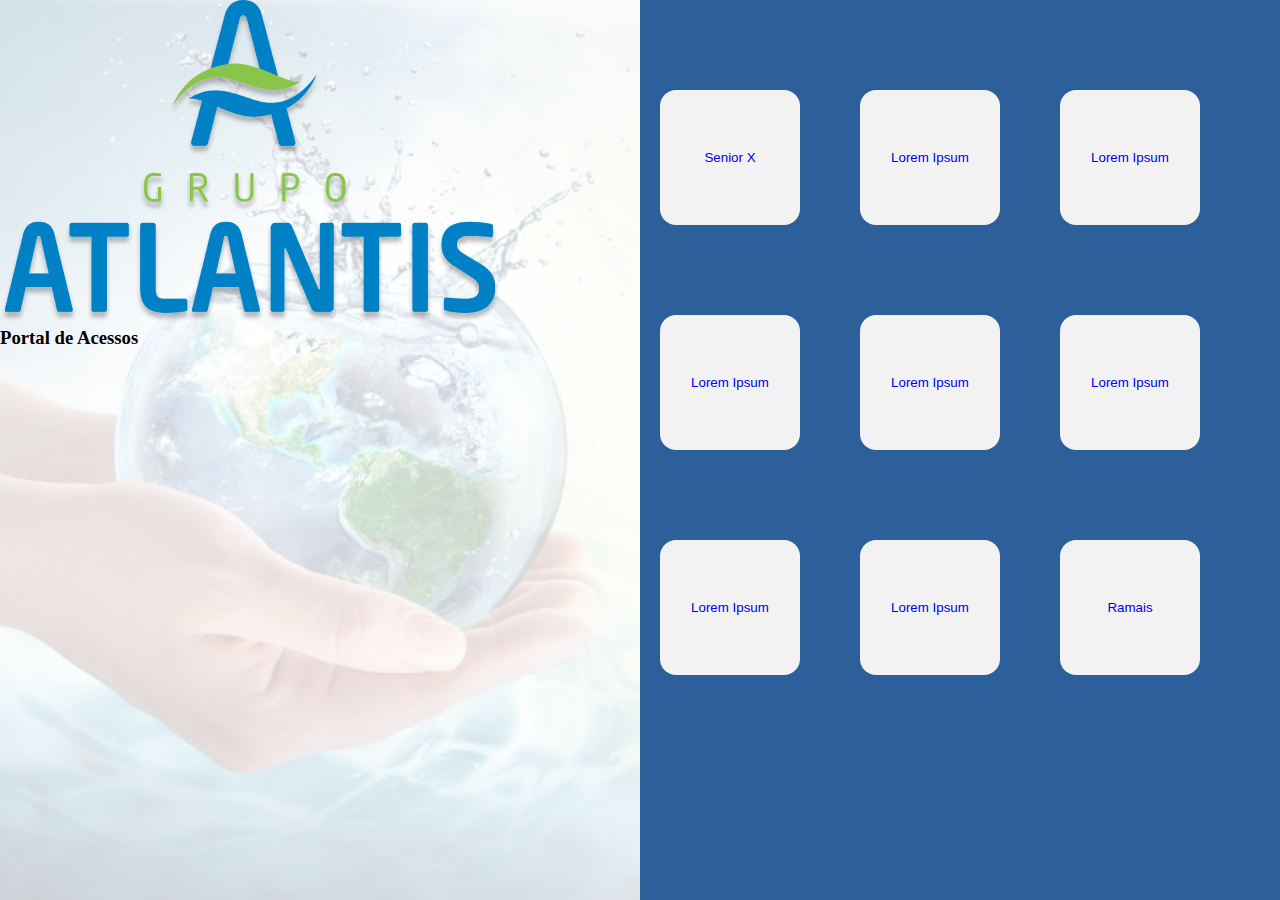
==== index.html @ e3c58c36 "enviando pro git" ====
<!DOCTYPE html>
<html lang="pt-br">
<head>
    <meta charset="UTF-8">
    <meta http-equiv="X-UA-Compatible" content="IE=edge">
    <meta name="viewport" content="width=device-width, initial-scale=1.0">
    <title>Portal de Acessos - Grupo Atlantis</title>
    <link rel="stylesheet" href="styles/index.css">
</head>
<body>
    <div class="left">
        <img src="./assets/logo.png" alt="logo">
        <h3>Portal de Acessos</h3>
    </div>
    
    <div class="right">
        <div id="botoes">
            <div class="primeira-fila">
                <button><a href="#senior">Senior X</a></button>
                <button><a href="#senior2">Lorem Ipsum</a></button>
                <button><a href="#maria">Lorem Ipsum</a></button>
            </div>
            <div class="segunda-fila">
                <button><a href="#senior">Lorem Ipsum</a></button>
                <button><a href="#senior2">Lorem Ipsum</a></button>
                <button><a href="#maria">Lorem Ipsum</a></button>
            </div>
            <div class="terceira-fila">
                <button><a href="#senior">Lorem Ipsum</a></button>
                <button><a href="#senior2">Lorem Ipsum</a></button>
                <button><a href="ramais.html">Ramais</a></button>
            </div>
        </div>
    </div>
</body>
</html>
---- styles/index.css ----
* {
    margin: 0;
    padding: 0;
    box-sizing: border-box;
}

body {
    width: 100vw;
    display: flex;
    background-color: grey;
    margin: 0 auto;
}

div.left {
    background: url('../assets/bg-left2.png');
    background-repeat: no-repeat;
    background-size: cover;
    width: 50vw;
}

div.right {
    background: #2D5F9A;
    width: 50vw;
    height: 100vh;
}
/***************/

div#botoes {
    width: 600px;
    margin: 0 auto;
    display: flex;
    justify-content: center;
    align-items: center;
}

div#botoes a {
    width: 100px;
    display: flex;
    justify-content: center;
    align-items: center;
}

button {
    padding: 30% 10%;
    margin-top: 45%;
    border-radius: 16px;  
    background-color: #F2F2F2 !important;
    border: none;
}

button:hover{
    padding: 30% 10%;
    margin-top: 45%;
    border-radius: 16px;  
    background-color: #851c1c !important;
    border: none;
}

button a{
    text-decoration: none;
}
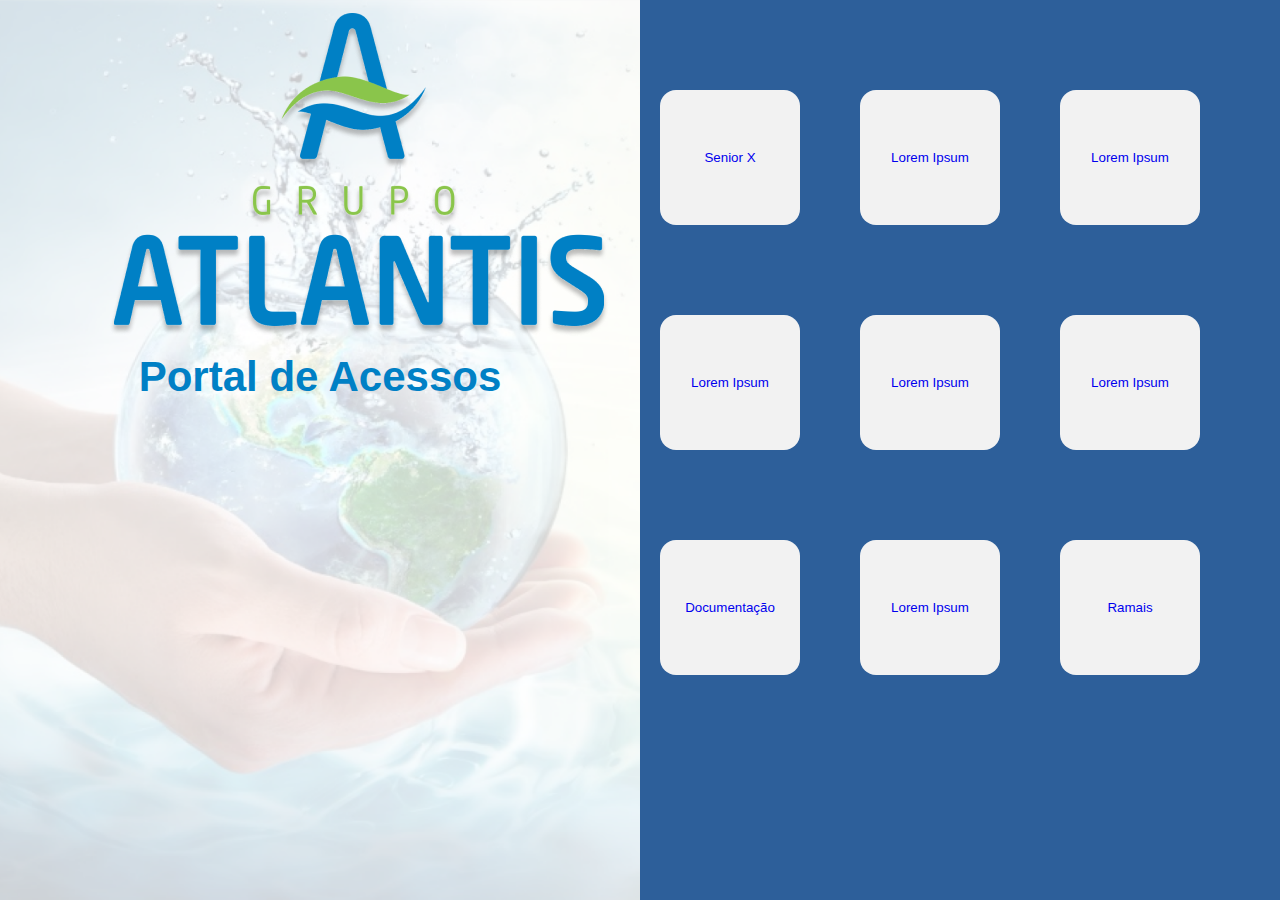
==== commit a576f10a: "Alterações Início da Tarde" ====
--- a/index.html
+++ b/index.html
@@ -16,9 +16,9 @@
     <div class="right">
         <div id="botoes">
             <div class="primeira-fila">
-                <button><a href="#senior">Senior X</a></button>
+                <button><a href="https://platform.senior.com.br/senior-x/#/">Senior X</a></button>
                 <button><a href="#senior2">Lorem Ipsum</a></button>
-                <button><a href="#maria">Lorem Ipsum</a></button>
+                <button><a href="#maria">Documentação</a></button>
             </div>
             <div class="segunda-fila">
                 <button><a href="#senior">Lorem Ipsum</a></button>
--- a/styles/index.css
+++ b/styles/index.css
@@ -16,6 +16,18 @@
     background-repeat: no-repeat;
     background-size: cover;
     width: 50vw;
+}
+
+div.left img {
+    /* margin: 10px 120px; */
+    margin: 2% 17%;
+}
+
+div.left h3 {
+    font-family: 'Poppins', sans-serif;
+    text-align: center;
+    font-size: 42px;
+    color: #0080c5;
 }
 
 div.right {
@@ -52,7 +64,7 @@
     padding: 30% 10%;
     margin-top: 45%;
     border-radius: 16px;  
-    background-color: #851c1c !important;
+    background-color: #438fe658 !important;
     border: none;
 }
 
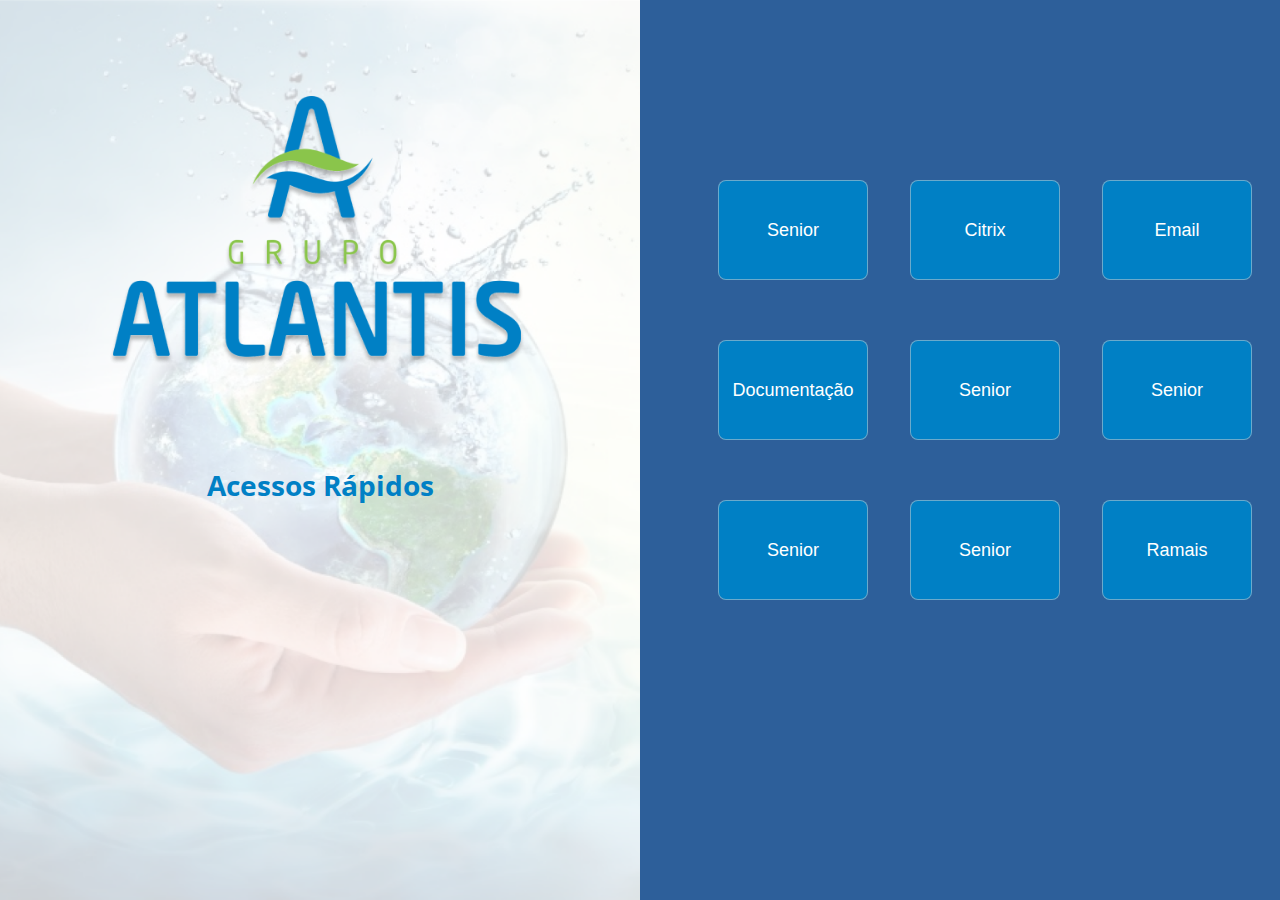
==== commit 4e1c402a: "Modificações que fiz em casa" ====
--- a/index.html
+++ b/index.html
@@ -6,31 +6,33 @@
     <meta name="viewport" content="width=device-width, initial-scale=1.0">
     <title>Portal de Acessos - Grupo Atlantis</title>
     <link rel="stylesheet" href="styles/index.css">
+    <link rel="stylesheet" href="https://fonts.googleapis.com/css2?family=Poppins:wght@300;400;500;600;700&display=swap">
+    <link rel="stylesheet" href="https://fonts.googleapis.com/css2?family=Open+Sans:wght@300;400;500;600;700&display=swap">  
 </head>
 <body>
     <div class="left">
         <img src="./assets/logo.png" alt="logo">
-        <h3>Portal de Acessos</h3>
+        <h3>Acessos Rápidos</h3>
     </div>
     
     <div class="right">
-        <div id="botoes">
-            <div class="primeira-fila">
-                <button><a href="https://platform.senior.com.br/senior-x/#/">Senior X</a></button>
-                <button><a href="#senior2">Lorem Ipsum</a></button>
-                <button><a href="#maria">Documentação</a></button>
+        <section class="container">
+            <div>
+                <a href='#senior'><button>Senior</button></a>
+                <a href='#senior'><button>Documentação</button></a>
+                <a href='#senior'><button>Senior</button></a>
             </div>
-            <div class="segunda-fila">
-                <button><a href="#senior">Lorem Ipsum</a></button>
-                <button><a href="#senior2">Lorem Ipsum</a></button>
-                <button><a href="#maria">Lorem Ipsum</a></button>
+            <div>
+                <a href='#senior'><button>Citrix</button></a>
+                <a href='#senior'><button>Senior</button></a>
+                <a href='#senior'><button>Senior</button></a>
             </div>
-            <div class="terceira-fila">
-                <button><a href="#senior">Lorem Ipsum</a></button>
-                <button><a href="#senior2">Lorem Ipsum</a></button>
-                <button><a href="ramais.html">Ramais</a></button>
+            <div>
+                <a href='#senior'><button>Email</button></a>
+                <a href='#senior'><button>Senior</button></a>
+                <a href='ramais.html'><button>Ramais</button></a>
             </div>
-        </div>
+        </section>
     </div>
 </body>
 </html>--- a/styles/index.css
+++ b/styles/index.css
@@ -1,3 +1,8 @@
+@import url('https://fonts.googleapis.com/css2?family=Open+Sans&display=swap');
+
+
+/**** Gerais *****/
+
 * {
     margin: 0;
     padding: 0;
@@ -6,10 +11,23 @@
 
 body {
     width: 100vw;
-    display: flex;
-    background-color: grey;
-    margin: 0 auto;
+    display: inline-flex;
+    font-family: 'Open Sans', sans-serif;
 }
+
+@media (max-width: 768px) {
+    body {
+        display: flex;
+        flex-direction: column;
+        flex-grow: 1;
+    }
+
+    div.left {
+        width: 100%;
+    }
+}
+
+/***** Divisória Esquerda e Direita *******/
 
 div.left {
     background: url('../assets/bg-left2.png');
@@ -18,56 +36,122 @@
     width: 50vw;
 }
 
-div.left img {
-    /* margin: 10px 120px; */
-    margin: 2% 17%;
-}
-
-div.left h3 {
-    font-family: 'Poppins', sans-serif;
-    text-align: center;
-    font-size: 42px;
-    color: #0080c5;
-}
-
 div.right {
     background: #2D5F9A;
     width: 50vw;
     height: 100vh;
 }
-/***************/
 
-div#botoes {
-    width: 600px;
-    margin: 0 auto;
-    display: flex;
-    justify-content: center;
-    align-items: center;
+/****************/
+
+div.left img {
+    width: 65%;
+    margin: 15% 17%;
 }
 
-div#botoes a {
+h3 {
+    text-align: center;
+    font-size: 28px;
+    color: #0080c5;
+}
+
+/******* BOTÕES ********/
+section.container {
+    width: 90%;
+    height: 100vh;
+    /* centralizando */
+    margin: 0 auto; 
+    
+    display: flex;
+    
+    justify-content: space-around;
+}
+
+section.container div {
+    height: 100px;
     width: 100px;
+
     display: flex;
-    justify-content: center;
-    align-items: center;
+    flex-direction: column;
+    
+    gap: 60px;
+
+    margin-top: 20vh;
 }
 
 button {
-    padding: 30% 10%;
-    margin-top: 45%;
-    border-radius: 16px;  
-    background-color: #F2F2F2 !important;
-    border: none;
+    width: 150px;
+    height: 100px;
+    background-color: #0080c5;
+    color: white;
+    font-size: 18px;
+    border: 1px solid rgba(212, 212, 212, 0.5);
+    border-radius: 8px;
 }
 
-button:hover{
-    padding: 30% 10%;
-    margin-top: 45%;
-    border-radius: 16px;  
-    background-color: #438fe658 !important;
-    border: none;
+button:hover {
+    background-color: #004e78;
+    border: 1px solid white;
 }
 
-button a{
-    text-decoration: none;
+/**** MEDIA QUERIES *****/
+
+@media (max-width: 768px) {
+    div.left {
+        background: url('../assets/bg-left2.png');
+        background-repeat: no-repeat;
+        background-size: cover;
+        width: 100vw;
+        padding-bottom: 20px;
+    }
+    
+    div.right {
+        background: #2D5F9A;
+        width: 100vw;
+        height: 100vh;
+    }
+
+    button {
+        margin-left: -30px;
+        width: 150px;
+        height: 100px;
+    }
+
+    h3 {
+        text-align: center;
+        font-size: 20px;
+        color: #0080c5;
+    }
+
+    section.container div {
+        margin-top: 5vh;
+    }
+}
+
+@media (max-width: 600px) {
+    div.left {
+        background: url('../assets/bg-left2.png');
+        background-repeat: no-repeat;
+        background-size: cover;
+        width: 100vw;
+        padding-bottom: 20px;
+    }
+    
+    div.right {
+        background: #2D5F9A;
+        width: 100vw;
+        height: 100vh;
+    }
+    
+    h3 {
+        text-align: center;
+        font-size: 20px;
+        color: #0080c5;
+    }
+
+    button {
+        width: 120px;
+        font-size: 14px;
+        margin-left: -30px;
+    }
 }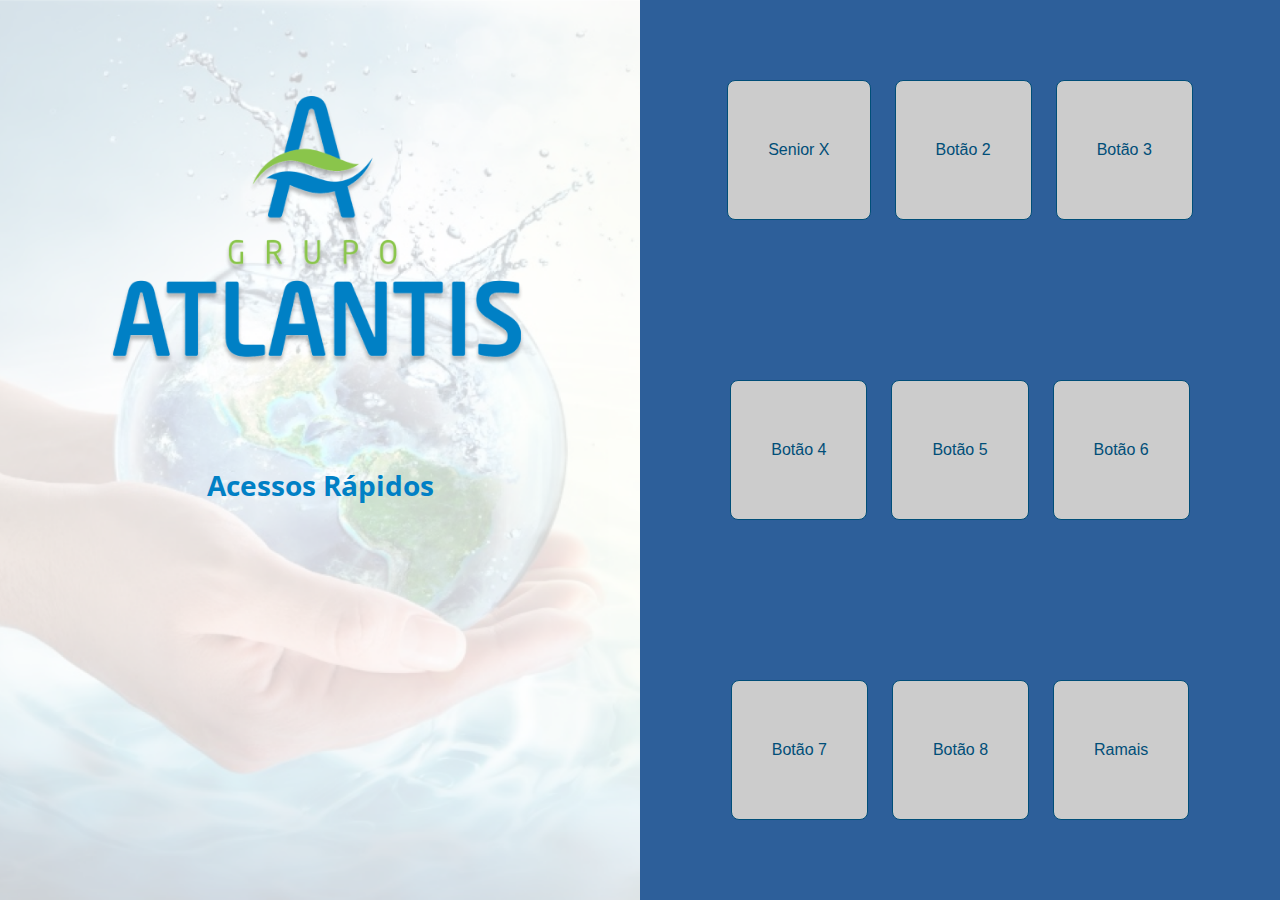
==== commit 588ea90f: "Ajustes Finais - Flexbox" ====
--- a/index.html
+++ b/index.html
@@ -16,23 +16,23 @@
     </div>
     
     <div class="right">
-        <section class="container">
+        <div class="container">
             <div>
-                <a href='#senior'><button>Senior</button></a>
-                <a href='#senior'><button>Documentação</button></a>
-                <a href='#senior'><button>Senior</button></a>
+                <a href="#teste"><button class="btn">Senior X</button></a>
+                <a href="#teste"><button class="btn">Botão 2</button></a>
+                <a href="#teste"><button class="btn">Botão 3</button></a>
             </div>
             <div>
-                <a href='#senior'><button>Citrix</button></a>
-                <a href='#senior'><button>Senior</button></a>
-                <a href='#senior'><button>Senior</button></a>
+                <a href="#teste"><button class="btn">Botão 4</button></a>
+                <a href="#teste"><button class="btn">Botão 5</button></a>
+                <a href="#teste"><button class="btn">Botão 6</button></a>
             </div>
             <div>
-                <a href='#senior'><button>Email</button></a>
-                <a href='#senior'><button>Senior</button></a>
-                <a href='ramais.html'><button>Ramais</button></a>
+                <a href="#teste"><button class="btn">Botão 7</button></a>
+                <a href="#teste"><button class="btn">Botão 8</button></a>
+                <a href="ramais.html"><button class="btn">Ramais</button></a>
             </div>
-        </section>
+          </div>          
     </div>
 </body>
 </html>--- a/styles/index.css
+++ b/styles/index.css
@@ -13,18 +13,6 @@
     width: 100vw;
     display: inline-flex;
     font-family: 'Open Sans', sans-serif;
-}
-
-@media (max-width: 768px) {
-    body {
-        display: flex;
-        flex-direction: column;
-        flex-grow: 1;
-    }
-
-    div.left {
-        width: 100%;
-    }
 }
 
 /***** Divisória Esquerda e Direita *******/
@@ -53,105 +41,67 @@
     text-align: center;
     font-size: 28px;
     color: #0080c5;
+    margin-bottom: 20px;
 }
 
 /******* BOTÕES ********/
-section.container {
+
+.container {
     width: 90%;
-    height: 100vh;
-    /* centralizando */
-    margin: 0 auto; 
+    height: 100%;
+    /* background-color: red; */
     
     display: flex;
-    
-    justify-content: space-around;
+    flex-wrap: wrap;
+    justify-content: center;
+    align-items: center;
+
+    margin: 0 auto;
 }
 
-section.container div {
-    height: 100px;
-    width: 100px;
-
-    display: flex;
-    flex-direction: column;
-    
-    gap: 60px;
-
-    margin-top: 20vh;
+.btn {
+    padding: 60px 40px;
+    margin: 10px;
+    background-color: #ccc;
+    border: none;
+    border-radius: 8px;
+    font-size: 16px;
+    border: 1px solid #004e78;
+    color: #004e78;
 }
-
-button {
-    width: 150px;
-    height: 100px;
-    background-color: #0080c5;
+.btn:hover {
+    background-color: #004e78;
     color: white;
-    font-size: 18px;
-    border: 1px solid rgba(212, 212, 212, 0.5);
-    border-radius: 8px;
-}
-
-button:hover {
-    background-color: #004e78;
     border: 1px solid white;
 }
 
-/**** MEDIA QUERIES *****/
+/********* MEDIA QUERIES *********/
 
-@media (max-width: 768px) {
-    div.left {
-        background: url('../assets/bg-left2.png');
-        background-repeat: no-repeat;
-        background-size: cover;
-        width: 100vw;
-        padding-bottom: 20px;
-    }
-    
-    div.right {
-        background: #2D5F9A;
-        width: 100vw;
-        height: 100vh;
+@media screen and (max-width: 768px) {
+    body {
+        display: flex;
+        flex-direction: column;
     }
 
-    button {
-        margin-left: -30px;
-        width: 150px;
-        height: 100px;
+    .container {
+        max-width: 500px;
+        max-height: 320px;
+    }
+
+    div.left, div.right {
+        width: 100vw;
+    }
+
+    div.right {
+        height: 48vh;
+    }
+
+    .btn {
+        padding: 30px 10px; 
     }
 
     h3 {
-        text-align: center;
         font-size: 20px;
-        color: #0080c5;
-    }
-
-    section.container div {
-        margin-top: 5vh;
     }
 }
-
-@media (max-width: 600px) {
-    div.left {
-        background: url('../assets/bg-left2.png');
-        background-repeat: no-repeat;
-        background-size: cover;
-        width: 100vw;
-        padding-bottom: 20px;
-    }
-    
-    div.right {
-        background: #2D5F9A;
-        width: 100vw;
-        height: 100vh;
-    }
-    
-    h3 {
-        text-align: center;
-        font-size: 20px;
-        color: #0080c5;
-    }
-
-    button {
-        width: 120px;
-        font-size: 14px;
-        margin-left: -30px;
-    }
-}+  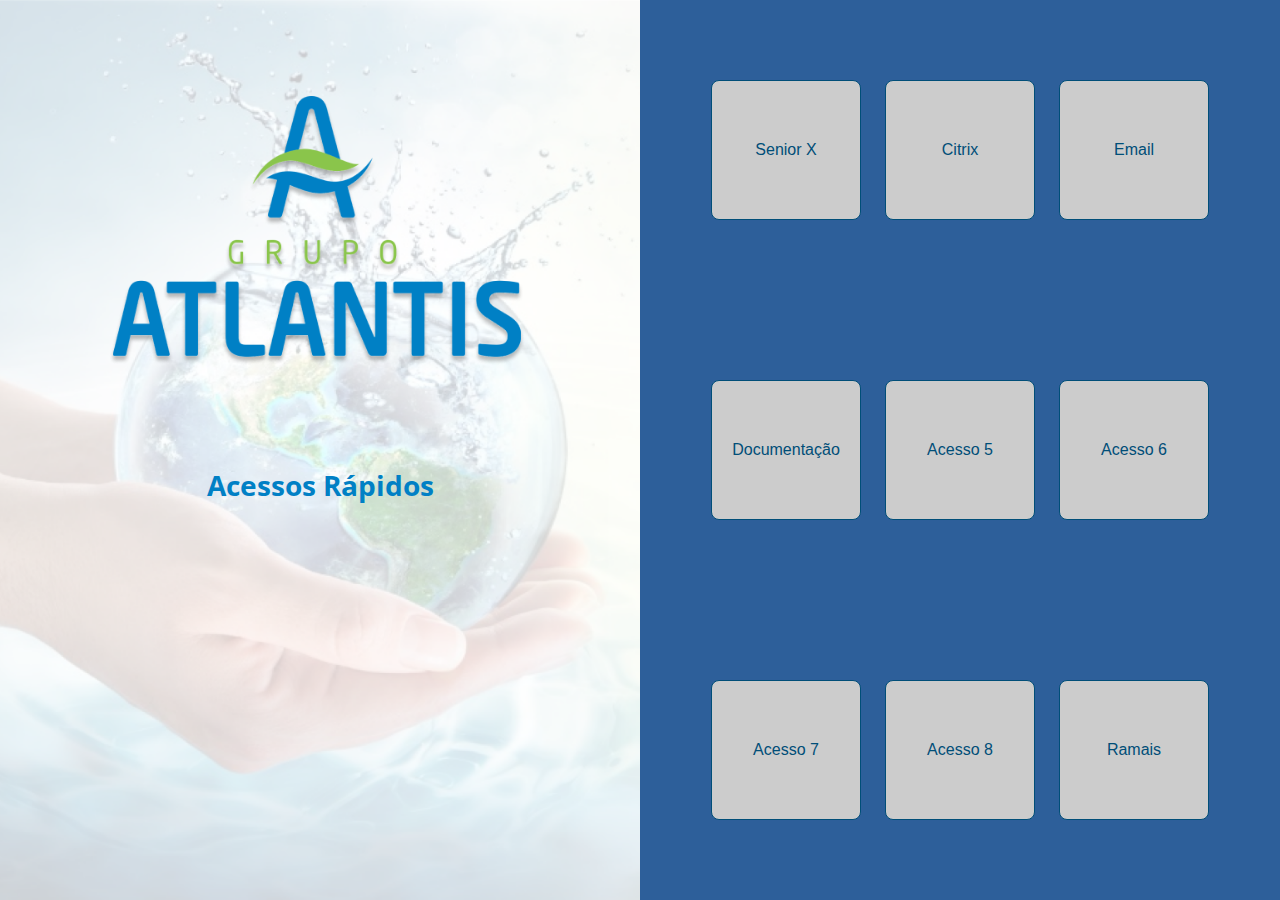
==== commit d4004fe7: "Projeto Concluído" ====
--- a/index.html
+++ b/index.html
@@ -19,17 +19,17 @@
         <div class="container">
             <div>
                 <a href="#teste"><button class="btn">Senior X</button></a>
-                <a href="#teste"><button class="btn">Botão 2</button></a>
-                <a href="#teste"><button class="btn">Botão 3</button></a>
+                <a href="#teste"><button class="btn">Citrix</button></a>
+                <a href="#teste"><button class="btn">Email</button></a>
             </div>
             <div>
-                <a href="#teste"><button class="btn">Botão 4</button></a>
-                <a href="#teste"><button class="btn">Botão 5</button></a>
-                <a href="#teste"><button class="btn">Botão 6</button></a>
+                <a href="#teste"><button class="btn">Documentação</button></a>
+                <a href="#teste"><button class="btn">Acesso 5</button></a>
+                <a href="#teste"><button class="btn">Acesso 6</button></a>
             </div>
             <div>
-                <a href="#teste"><button class="btn">Botão 7</button></a>
-                <a href="#teste"><button class="btn">Botão 8</button></a>
+                <a href="#teste"><button class="btn">Acesso 7</button></a>
+                <a href="#teste"><button class="btn">Acesso 8</button></a>
                 <a href="ramais.html"><button class="btn">Ramais</button></a>
             </div>
           </div>          
--- a/styles/index.css
+++ b/styles/index.css
@@ -60,7 +60,12 @@
 }
 
 .btn {
-    padding: 60px 40px;
+    min-width: 150px;
+    max-width: 150px;
+}
+
+.btn {
+    padding: 60px 20px;
     margin: 10px;
     background-color: #ccc;
     border: none;
@@ -84,7 +89,7 @@
     }
 
     .container {
-        max-width: 500px;
+        max-width: 600px;
         max-height: 320px;
     }
 
@@ -93,11 +98,15 @@
     }
 
     div.right {
-        height: 48vh;
+        height: 920px;
     }
 
     .btn {
         padding: 30px 10px; 
+        min-width: 250px;
+        max-width: 250px;
+        font-size: 12px;
+        margin-left: 35px;
     }
 
     h3 {
